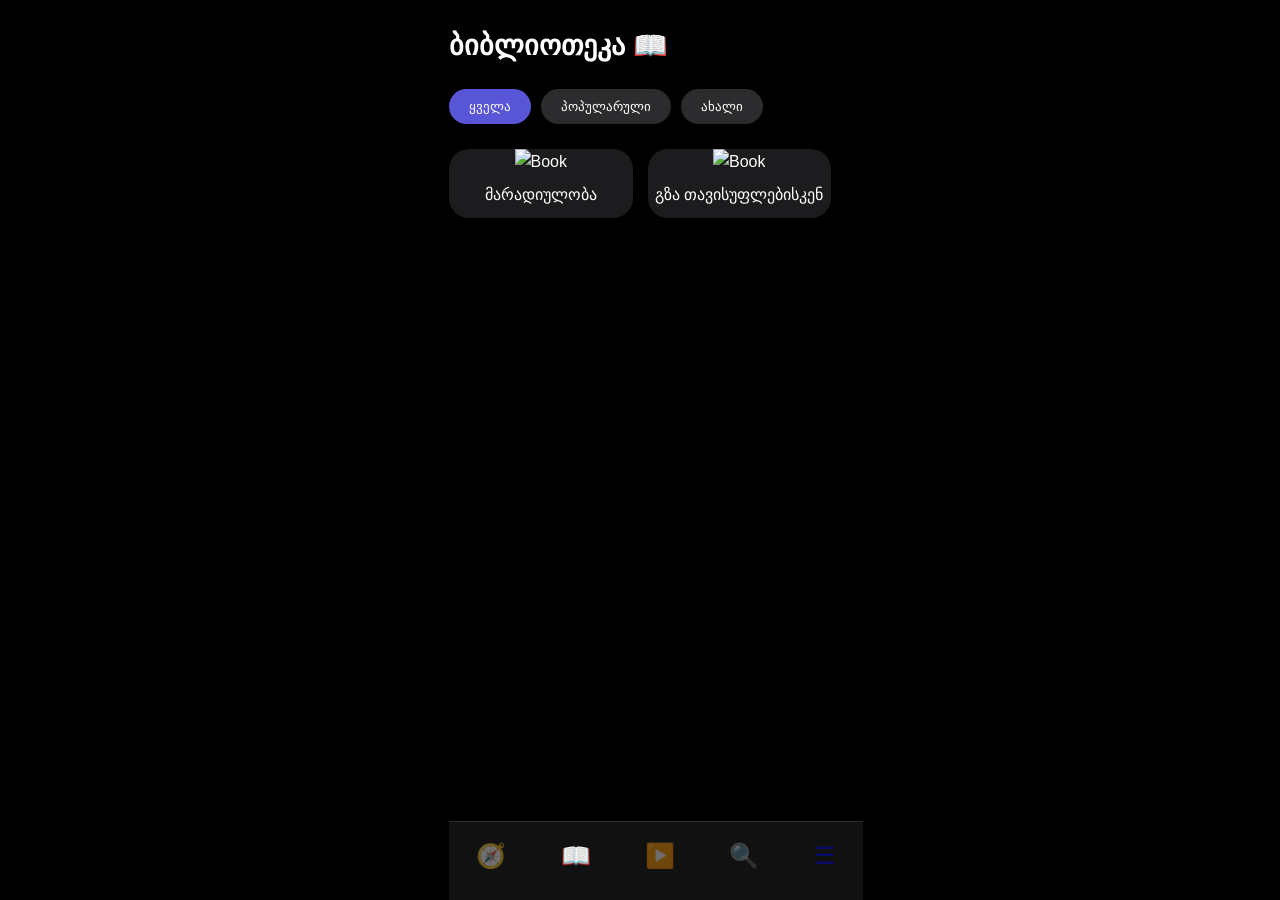
==== books.html @ 5356030b "Add files via upload" ====
<!DOCTYPE html>
<html lang="ka">
<head>
    <meta charset="UTF-8">
    <meta name="viewport" content="width=device-width, initial-scale=1.0">
    <title>Books - MessengerX</title>
    <link rel="stylesheet" href="style.css">
</head>
<body>
    <div class="app-container">
        <header><h1>ბიბლიოთეკა 📖</h1></header>
        <div class="category-scroll">
            <button class="btn active">ყველა</button>
            <button class="btn">პოპულარული</button>
            <button class="btn">ახალი</button>
        </div>
        <div class="new-grid">
            <div class="grid-item">
                <img src="https://picsum.photos/id/24/200/300" alt="Book">
                <p>მარადიულობა</p>
            </div>
            <div class="grid-item">
                <img src="https://picsum.photos/id/20/200/300" alt="Book">
                <p>გზა თავისუფლებისკენ</p>
            </div>
        </div>
        <nav class="bottom-nav">
            <a href="index.html" class="nav-item">🧭</a>
            <a href="books.html" class="nav-item active">📖</a>
            <a href="videos.html" class="nav-item">▶️</a>
            <a href="search.html" class="nav-item">🔍</a>
            <a href="menu.html" class="nav-item">☰</a>
        </nav>
    </div>
</body>
</html>
---- style.css ----
:root {
    --bg-color: #000;
    --card-bg: #1c1c1e;
    --accent-color: #5856d6;
    --text-secondary: #8e8e93;
    --grad: linear-gradient(135deg, #7c4dff, #ba62f8);
}

* { box-sizing: border-box; margin: 0; padding: 0; }

body {
    background-color: var(--bg-color);
    color: #fff;
    font-family: -apple-system, BlinkMacSystemFont, "Segoe UI", Roboto, sans-serif;
    display: flex;
    justify-content: center;
    line-height: 1.6;
}

.app-container {
    width: 100%;
    max-width: 414px;
    padding: 24px 16px 100px 16px;
}

header h1 { font-size: 28px; margin-bottom: 20px; font-weight: 700; }

/* სტატისტიკა */
.stats-container {
    background: var(--card-bg);
    border-radius: 18px;
    padding: 16px;
    display: flex;
    align-items: center;
    gap: 15px;
    margin-bottom: 25px;
}

.logo-box {
    width: 45px; height: 45px;
    background: var(--grad);
    border-radius: 12px;
    display: flex; align-items: center; justify-content: center;
    font-weight: 800; font-size: 20px;
}

/* ღილაკები */
.category-scroll {
    display: flex; gap: 10px; overflow-x: auto;
    scrollbar-width: none; margin-bottom: 25px;
}
.category-scroll::-webkit-scrollbar { display: none; }

.btn {
    background: #2c2c2e; border: none; color: #fff;
    padding: 10px 20px; border-radius: 20px;
    white-space: nowrap; cursor: pointer; font-weight: 500;
}
.btn.active { background: var(--accent-color); }

/* ბარათები */
.main-card {
    background: var(--card-bg);
    border-radius: 24px; overflow: hidden;
    margin-bottom: 25px;
}
.video-placeholder {
    width: 100%; aspect-ratio: 16/9;
    background: #333; position: relative;
    display: flex; align-items: center; justify-content: center;
}
.video-placeholder img { width: 100%; height: 100%; object-fit: cover; }

.card-content { padding: 16px; }
.card-content h3 { font-size: 18px; margin-bottom: 5px; }
.card-content p { color: var(--text-secondary); font-size: 13px; }

/* გრიდი */
.new-grid { display: grid; grid-template-columns: 1fr 1fr; gap: 15px; }
.grid-item {
    background: var(--card-bg); border-radius: 20px;
    overflow: hidden; text-align: center; padding-bottom: 10px;
}
.grid-item img { width: 100%; height: 180px; object-fit: cover; margin-bottom: 8px; }

/* ნავიგაცია */
.bottom-nav {
    position: fixed; bottom: 0; width: 100%; max-width: 414px;
    background: rgba(18, 18, 18, 0.95); backdrop-filter: blur(15px);
    display: flex; justify-content: space-around;
    padding: 15px 0 25px 0; border-top: 1px solid #2c2c2e;
}
.nav-item {
    text-decoration: none; font-size: 24px; opacity: 0.4; transition: 0.3s;
}
.nav-item.active { opacity: 1; color: var(--accent-color); }
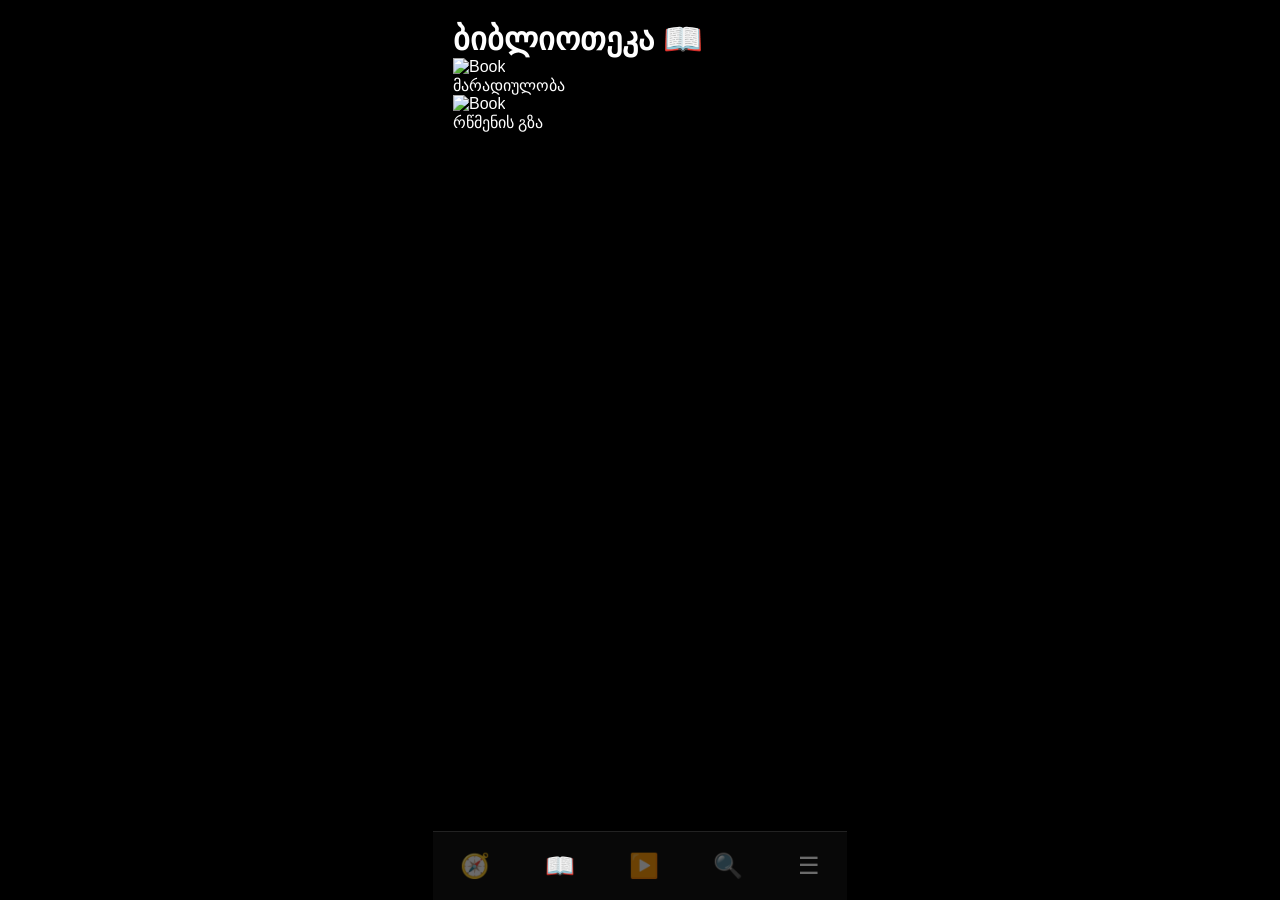
==== commit 9e8b329a: "Add files via upload" ====
--- a/books.html
+++ b/books.html
@@ -9,11 +9,6 @@
 <body>
     <div class="app-container">
         <header><h1>ბიბლიოთეკა 📖</h1></header>
-        <div class="category-scroll">
-            <button class="btn active">ყველა</button>
-            <button class="btn">პოპულარული</button>
-            <button class="btn">ახალი</button>
-        </div>
         <div class="new-grid">
             <div class="grid-item">
                 <img src="https://picsum.photos/id/24/200/300" alt="Book">
@@ -21,7 +16,7 @@
             </div>
             <div class="grid-item">
                 <img src="https://picsum.photos/id/20/200/300" alt="Book">
-                <p>გზა თავისუფლებისკენ</p>
+                <p>რწმენის გზა</p>
             </div>
         </div>
         <nav class="bottom-nav">
--- a/style.css
+++ b/style.css
@@ -1,96 +1,86 @@
 :root {
-    --bg-color: #000;
-    --card-bg: #1c1c1e;
-    --accent-color: #5856d6;
-    --text-secondary: #8e8e93;
-    --grad: linear-gradient(135deg, #7c4dff, #ba62f8);
+    --bg: #000;
+    --card: #1c1c1e;
+    --accent: #5856d6;
+    --gray: #8e8e93;
 }
 
 * { box-sizing: border-box; margin: 0; padding: 0; }
 
-body {
-    background-color: var(--bg-color);
-    color: #fff;
-    font-family: -apple-system, BlinkMacSystemFont, "Segoe UI", Roboto, sans-serif;
-    display: flex;
-    justify-content: center;
-    line-height: 1.6;
+body { 
+    background: var(--bg); 
+    color: #fff; 
+    font-family: -apple-system, BlinkMacSystemFont, sans-serif; 
+    overflow-x: hidden; 
 }
 
-.app-container {
-    width: 100%;
-    max-width: 414px;
-    padding: 24px 16px 100px 16px;
+@keyframes fadeIn { 
+    from { opacity: 0; transform: translateY(10px); } 
+    to { opacity: 1; transform: translateY(0); } 
 }
 
-header h1 { font-size: 28px; margin-bottom: 20px; font-weight: 700; }
-
-/* სტატისტიკა */
-.stats-container {
-    background: var(--card-bg);
-    border-radius: 18px;
-    padding: 16px;
-    display: flex;
-    align-items: center;
-    gap: 15px;
-    margin-bottom: 25px;
+.app-container { 
+    width: 100%; 
+    max-width: 414px; 
+    padding: 20px; 
+    animation: fadeIn 0.5s ease; 
+    padding-bottom: 100px; 
+    margin: 0 auto; 
 }
 
-.logo-box {
-    width: 45px; height: 45px;
-    background: var(--grad);
-    border-radius: 12px;
-    display: flex; align-items: center; justify-content: center;
-    font-weight: 800; font-size: 20px;
+.stats-container { 
+    background: var(--card); 
+    border-radius: 20px; 
+    padding: 15px; 
+    display: flex; 
+    justify-content: space-around; 
+    align-items: center; 
+    margin-bottom: 25px; 
 }
 
-/* ღილაკები */
-.category-scroll {
-    display: flex; gap: 10px; overflow-x: auto;
-    scrollbar-width: none; margin-bottom: 25px;
+.logo-box { 
+    width: 45px; 
+    height: 45px; 
+    background: linear-gradient(135deg, #7c4dff, #ba62f8); 
+    border-radius: 12px; 
+    display: flex; 
+    align-items: center; 
+    justify-content: center; 
+    font-weight: bold; 
 }
-.category-scroll::-webkit-scrollbar { display: none; }
 
-.btn {
-    background: #2c2c2e; border: none; color: #fff;
-    padding: 10px 20px; border-radius: 20px;
-    white-space: nowrap; cursor: pointer; font-weight: 500;
+.category-scroll { 
+    display: flex; 
+    gap: 10px; 
+    overflow-x: auto; 
+    margin-bottom: 25px; 
+    scrollbar-width: none; 
 }
-.btn.active { background: var(--accent-color); }
 
-/* ბარათები */
-.main-card {
-    background: var(--card-bg);
-    border-radius: 24px; overflow: hidden;
-    margin-bottom: 25px;
+.btn { 
+    background: #2c2c2e; 
+    border: none; 
+    color: white; 
+    padding: 10px 20px; 
+    border-radius: 25px; 
 }
-.video-placeholder {
-    width: 100%; aspect-ratio: 16/9;
-    background: #333; position: relative;
-    display: flex; align-items: center; justify-content: center;
+
+.btn.active { background: var(--accent); }
+
+.bottom-nav { 
+    position: fixed; 
+    bottom: 0; 
+    width: 100%; 
+    max-width: 414px; 
+    background: rgba(10, 10, 10, 0.8); 
+    backdrop-filter: blur(20px); 
+    display: flex; 
+    justify-content: space-around; 
+    padding: 20px 0; 
+    border-top: 1px solid #222; 
+    left: 50%;
+    transform: translateX(-50%);
 }
-.video-placeholder img { width: 100%; height: 100%; object-fit: cover; }
 
-.card-content { padding: 16px; }
-.card-content h3 { font-size: 18px; margin-bottom: 5px; }
-.card-content p { color: var(--text-secondary); font-size: 13px; }
-
-/* გრიდი */
-.new-grid { display: grid; grid-template-columns: 1fr 1fr; gap: 15px; }
-.grid-item {
-    background: var(--card-bg); border-radius: 20px;
-    overflow: hidden; text-align: center; padding-bottom: 10px;
-}
-.grid-item img { width: 100%; height: 180px; object-fit: cover; margin-bottom: 8px; }
-
-/* ნავიგაცია */
-.bottom-nav {
-    position: fixed; bottom: 0; width: 100%; max-width: 414px;
-    background: rgba(18, 18, 18, 0.95); backdrop-filter: blur(15px);
-    display: flex; justify-content: space-around;
-    padding: 15px 0 25px 0; border-top: 1px solid #2c2c2e;
-}
-.nav-item {
-    text-decoration: none; font-size: 24px; opacity: 0.4; transition: 0.3s;
-}
-.nav-item.active { opacity: 1; color: var(--accent-color); }+.nav-item { text-decoration: none; font-size: 24px; opacity: 0.4; transition: 0.3s; color: white; }
+.nav-item.active { opacity: 1; color: var(--accent); }
